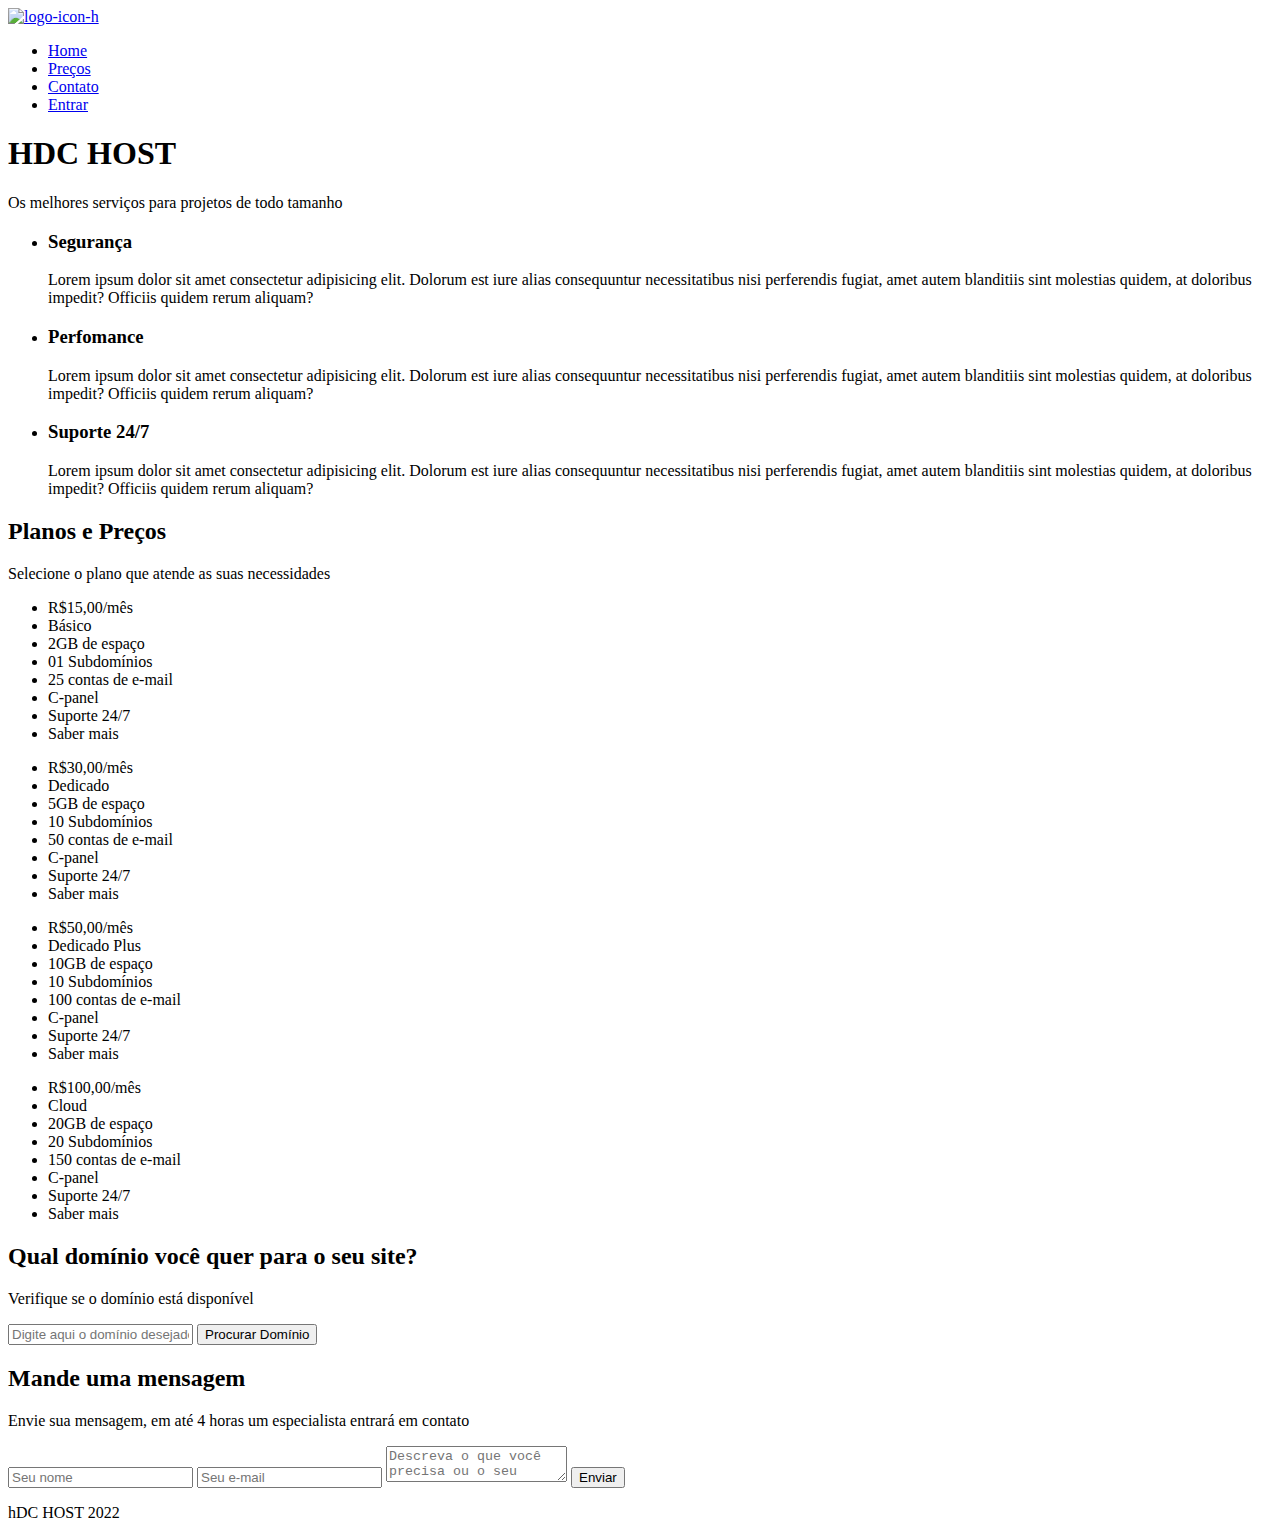
==== HDC_HOST/index.html @ 8de10107 "Commit e push 02 projetos" ====
<!DOCTYPE html>
<html lang="pt-br">
<head>
    <meta charset="UTF-8">
    <meta name="viewport" content="width=device-width, initial-scale=1.0">
    <title>HDC HOST</title>
    <!--Ícones-->
    <link rel="stylesheet" href="https://cdnjs.cloudflare.com/ajax/libs/font-awesome/6.5.2/css/all.min.css" integrity="sha512-SnH5WK+bZxgPHs44uWIX+LLJAJ9/2PkPKZ5QiAj6Ta86w+fsb2TkcmfRyVX3pBnMFcV7oQPJkl9QevSCWr3W6A==" crossorigin="anonymous" referrerpolicy="no-referrer" />

    <link rel="stylesheet" href="/css/style.css">
</head>
<body>

    <!--

        Aqui declaramos uma div para o "container" num todo, o bloco com todos os elementos(<nav>, <ul>...) e uma div para a <nav> (a barra de navegação)
            temos aqui um container para todo o site. Os parâmetros passado nas css estão sendo para os elementos filho desse container que recebe o tamanho total do nosso site
    -->
    <div class="container">
        <div class="navbar-container">
            <!--tag semantica para barra de navegacao-->
            <nav>
                <a href="#">
                    <img src="/img/logo-H.jpg" alt="logo-icon-h" class="logo">
                </a>

                <!--tag de lista não ordenada para links na barra de navegação-->
                <ul class="navbar-items">
                    <li>
                        <a href="#">Home</a>
                    </li>
                    <li>
                        <a href="#">Preços</a>
                    </li>
                    <li>
                        <a href="#">Contato</a>
                    </li>
                    <li>
                        <a href="#" class="default-btn">Entrar</a>
                    </li>
                </ul>
            </nav>
        </div>


          <!--tag para conteúdo principal do ínicio da página-->
          <main>
            <div class="main-banner">
                <h1>HDC HOST</h1>
                <p>Os melhores serviços para projetos de todo tamanho</p>
            </div>

            <section class="services-container">

                <!-- uso de tag ul para poder descrever em lista os serviços -->
                <ul>
                    <li>
                        <!--uso do font awesome importado no head-->
                        <i class="fas fa-shield-alt"></i>
                        <h3>Segurança</h3>
                        <p>Lorem ipsum dolor sit amet consectetur adipisicing elit. Dolorum est iure alias consequuntur necessitatibus nisi perferendis fugiat, amet autem blanditiis sint molestias quidem, at doloribus impedit? Officiis quidem rerum aliquam?</p>
                    </li>
                    <li>
                        <i class="fas fa-rocket"></i>
                        <h3>Perfomance</h3>
                        <p>Lorem ipsum dolor sit amet consectetur adipisicing elit. Dolorum est iure alias consequuntur necessitatibus nisi perferendis fugiat, amet autem blanditiis sint molestias quidem, at doloribus impedit? Officiis quidem rerum aliquam?</p>
                    </li>
                    <li>
                        <i class="fas fa-comments"></i>
                        <h3>Suporte 24/7</h3>
                        <p>Lorem ipsum dolor sit amet consectetur adipisicing elit. Dolorum est iure alias consequuntur necessitatibus nisi perferendis fugiat, amet autem blanditiis sint molestias quidem, at doloribus impedit? Officiis quidem rerum aliquam?</p>

                    </li>
                </ul>

            </section>

            <section class="price-container">
                
                <h2>Planos e Preços</h2>
                
                <p>Selecione o plano que atende as suas necessidades</p>
                
                <div class="plans-container">
                    
                    <div class="plans">
                        <ul>
                            <li class="price">R$15,00/mês</li>
                            <li class="plans-name">Básico</li>
                            <li>2GB de espaço</li>
                            <li>01 Subdomínios</li>
                            <li>25 contas de e-mail</li>
                            <li>C-panel</li>
                            <li>Suporte 24/7</li>
                            <li class="price-btn">Saber mais</li>
                        </ul>
                    </div>

                    <div class="plans">
                        <ul>
                            <li class="price">R$30,00/mês</li>
                            <li class="plans-name">Dedicado</li>
                            <li>5GB de espaço</li>
                            <li>10 Subdomínios</li>
                            <li>50 contas de e-mail</li>
                            <li>C-panel</li>
                            <li>Suporte 24/7</li>
                            <li class="price-btn">Saber mais</li>
                        </ul>
                    </div>

                    <div class="plans recomendado">
                        <ul>
                            <li class="price recomendado">R$50,00/mês</li>
                            <li class="plans-name">Dedicado Plus</li>
                            <li>10GB de espaço</li>
                            <li>10 Subdomínios</li>
                            <li>100 contas de e-mail</li>
                            <li>C-panel</li>
                            <li>Suporte 24/7</li>
                            <li class="price-btn recomendado">Saber mais</li>
                        </ul>
                    </div>

                    <div class="plans">
                        <ul>
                            <li class="price">R$100,00/mês</li>
                            <li class="plans-name">Cloud</li>
                            <li>20GB de espaço</li>
                            <li>20 Subdomínios</li>
                            <li>150 contas de e-mail</li>
                            <li>C-panel</li>
                            <li>Suporte 24/7</li>
                            <li class="price-btn">Saber mais</li>
                        </ul>
                    </div>

                </div>

            </section>
            <!-- secao para busca de dominio -->
            <section class="procure-dominio">
            <h2>Qual domínio você quer para o seu site?</h2>
            <p>Verifique se o domínio está disponível</p>

            <form>
                <input type="text" class="domínio" id="domínio" placeholder="Digite aqui o domínio desejado...">

                <input type="submit" value="Procurar Domínio">
            </form>

            </section>

            <!-- secao para contato -->
            
            <section class="contato-container">
                <h2>Mande uma mensagem</h2>
                <p>Envie sua mensagem, em até 4 horas um especialista entrará em contato</p>
                <form>
                    <input type="text" name="nome" id="nome" placeholder="Seu nome">
                    <input type="email" name="email" id="email" placeholder="Seu e-mail">
                    <textarea name="mensagem" id="mensagem" placeholder="Descreva o que você precisa ou o seu projeto"></textarea>
                    <input type="submit" value="Enviar">
                </form>
            </section>

        </main>
        <footer>
            <p>hDC HOST 2022</p>
        </footer>
    </div>
</body>
</html>
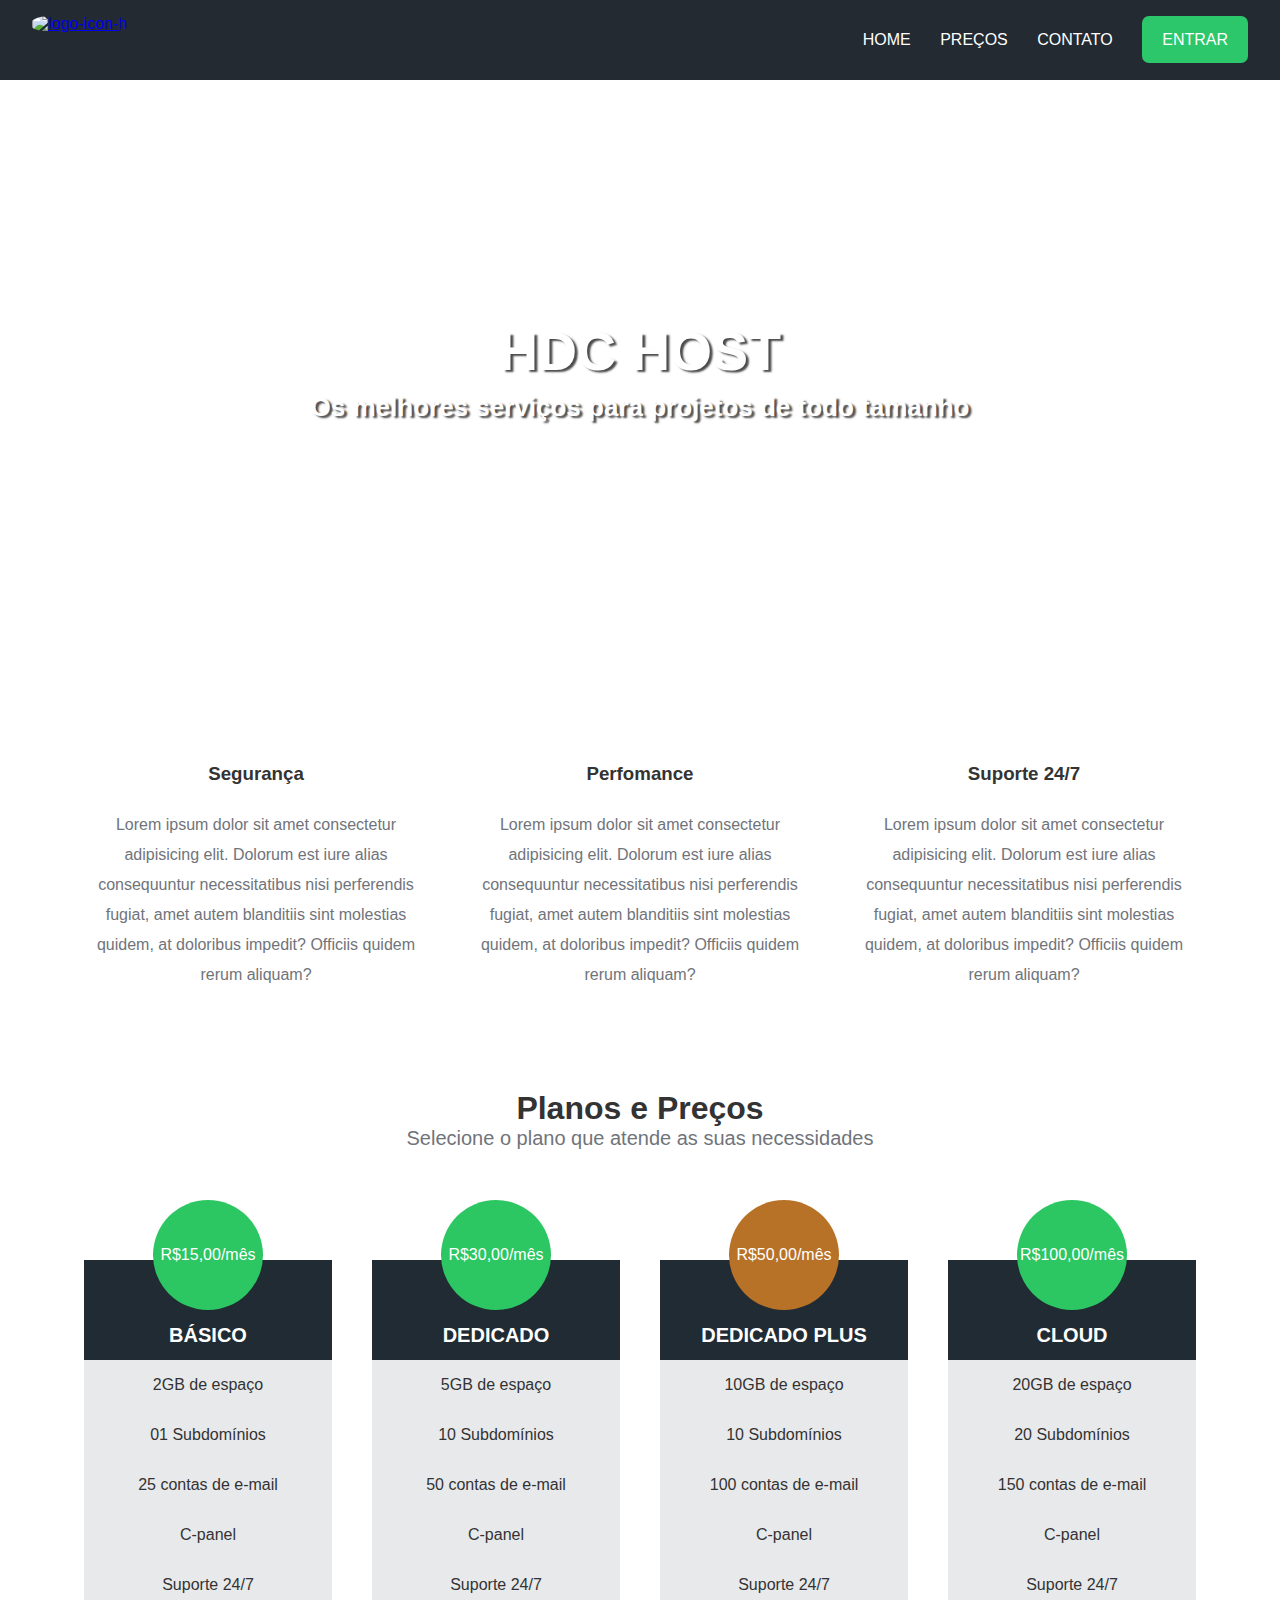
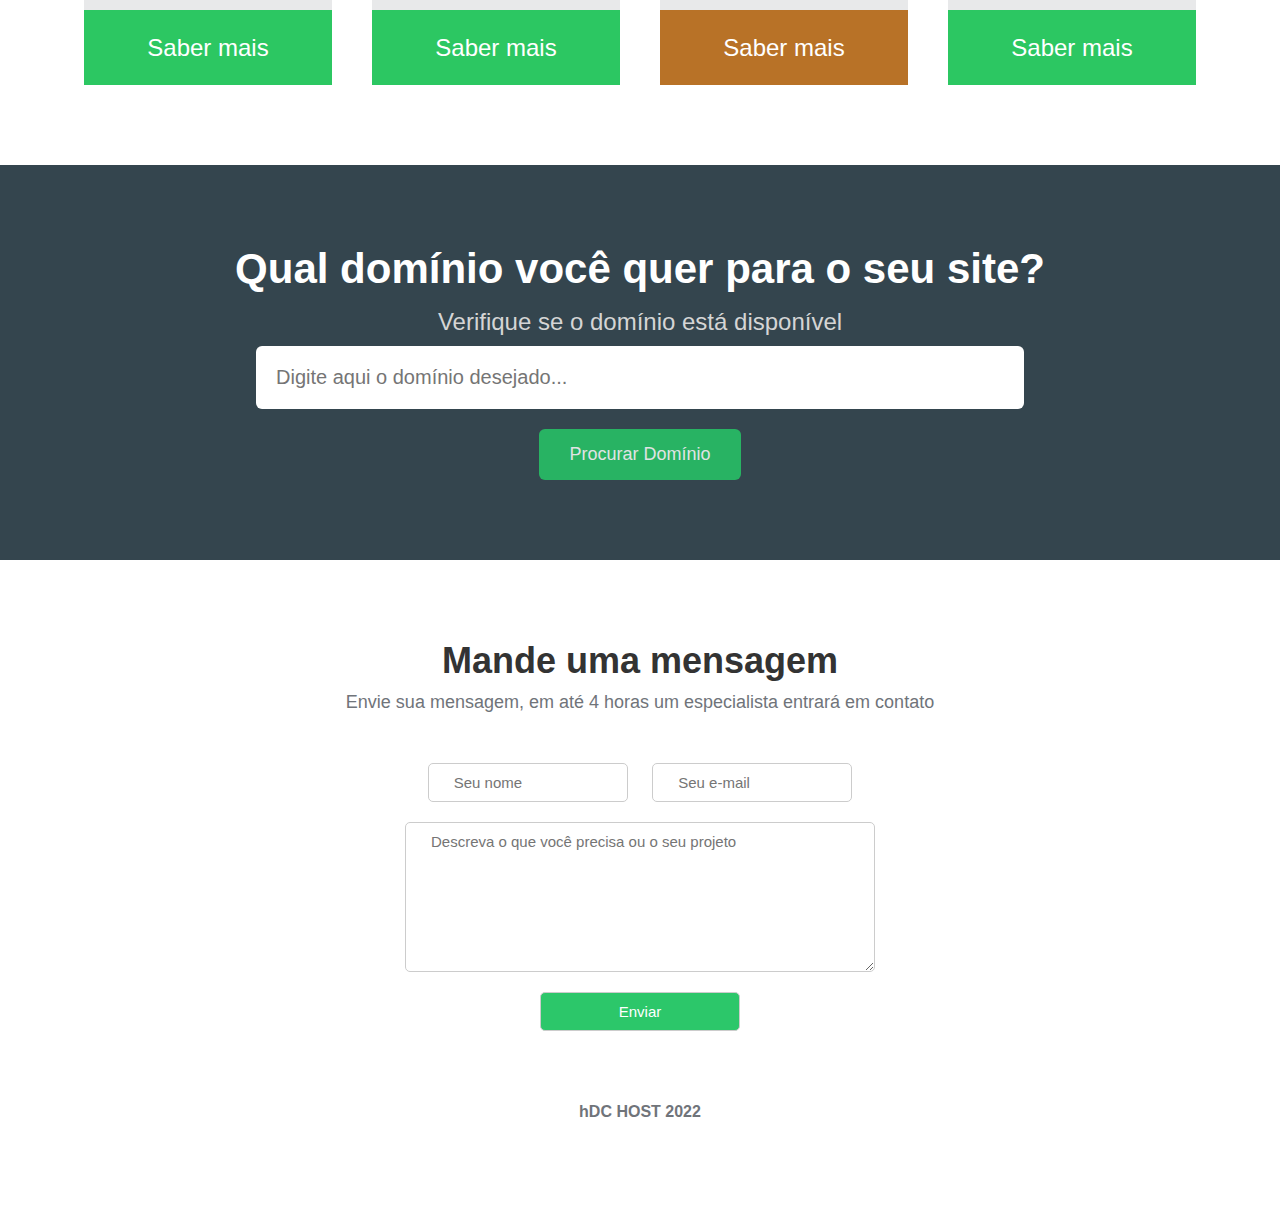
==== commit a5147851: "Atualizar o index.html" ====
--- a/HDC_HOST/index.html
+++ b/HDC_HOST/index.html
@@ -7,7 +7,7 @@
     <!--Ícones-->
     <link rel="stylesheet" href="https://cdnjs.cloudflare.com/ajax/libs/font-awesome/6.5.2/css/all.min.css" integrity="sha512-SnH5WK+bZxgPHs44uWIX+LLJAJ9/2PkPKZ5QiAj6Ta86w+fsb2TkcmfRyVX3pBnMFcV7oQPJkl9QevSCWr3W6A==" crossorigin="anonymous" referrerpolicy="no-referrer" />
 
-    <link rel="stylesheet" href="/css/style.css">
+    <link rel="stylesheet" href="css/style.css">
 </head>
 <body>
 
--- a/HDC_HOST/css/style.css
+++ b/HDC_HOST/css/style.css
@@ -0,0 +1,417 @@
+/*Geral */
+*{
+    margin: 0;
+    padding: 0;
+    font-family: Helvetica, Arial;
+    /*box-sizing para os inputs nao sobreporem as larguras das divs pai*/
+    box-sizing: border-box;
+}
+
+h1,h2,h3{
+    color: #333;
+}
+
+p{
+    color: #70747a;
+}
+
+/*navbar*/
+.navbar-container{
+    width: 100%;
+    height: 80px;
+    background-color: #232a31;
+    /*o padding dessa maneira faz com que não tenha espaçamento acima ou abaixo, mas cria uma área de respiro para as laterais*/
+    padding: 0 2rem;
+}
+
+
+nav{
+    position: relative;
+}
+
+.logo{
+    width: 50px;
+    margin-top: 15px;
+    border-radius: 35%;
+}
+
+/*configuracao da lista puxando UL*/
+
+.navbar-items{
+    position: absolute;
+    right: 0;
+    height: 80px;
+    line-height: 80px;
+    margin: 0;
+    display: inline-block;
+}
+
+/*configuracao das li separadas*/
+
+.navbar-items li{
+    display: inline-block;
+    text-transform: uppercase;
+    margin-left: 25px;
+}
+
+
+.navbar-items a {
+    text-decoration: none;
+    color: white;
+    /*deixa o hover suave*/
+    transition: 0.6s;
+}
+
+.navbar-items a:hover{
+    color: #CCC;
+}
+
+.default-btn{
+    padding: 15px 20px;
+    background-color: #2cc76a;
+    border-radius: 7px;
+}
+
+.navbar-items .default-btn:hover{
+    background-color: #20ab57;
+    color: #FFF;
+}
+
+
+/*main banner - a foto com o destaque do site*/
+.main-banner{
+    /*a propriedade background-image faz a imagem ficar dentro do tamanho da div/main (ou elemento pai que for inserido)*/
+    background-image: url(/img/bg-top.jpg);
+    background-position: center;
+    background-size: cover;
+    padding: 15rem 0;
+}
+
+/*O uso da classe mais elemento na frente permite a estilização apenas para aquele item*/
+
+.main-banner h1,
+.main-banner p{
+    color: #FFF;
+    text-align: center;
+    font-weight: bold;
+    text-shadow: #000000b5 3px 2px 2px;
+}
+
+.main-banner h1{
+    font-size: 54px;
+}
+
+.main-banner p{
+    margin-top: 10px;
+    font-size: 26px;
+}
+
+/*Serviços*/
+
+/*Definição do tamanho e dimensao do bloco*/
+.services-container{
+    padding: 5rem 0;
+
+}
+
+/* tamanho do bloco inteiro  */
+.services-container ul{
+    display: flex;
+    width: 90%;
+    margin: 0 auto;
+}
+
+.services-container li{
+    /* parametro 1 - grow 1 - shrink 200px - base do elemento */
+    flex: 1 1 200px;
+    list-style: none;
+    /* Declarado os parametros para li aplica no geral em todo item da lista */
+    text-align: center;
+    padding: 20px;
+}
+
+.fas{
+    font-size: 50px;
+    margin-bottom: 20px;
+}
+
+.fa-shield-alt{
+    color: #2cc76a;
+}
+.fa-rocket{
+    color: #ef3f29;
+}
+.fa-comments{
+    color: #ef8f29;
+}
+
+.services-container h3{
+    margin-bottom: 25px;
+}
+
+.services-container p{
+    line-height: 30px;
+}
+
+/*estilização das listas*/
+
+/*por padrao do html, as divs com ul virão todas em sequencia*/
+
+/*container e titulo*/
+
+.price-container{
+    /*afastamento da próxima seção*/
+    padding-bottom: 5rem;
+    text-align: center;
+}
+
+.price-container h2{
+    font-size: 32px;
+}
+
+/*listas e paragrafos*/
+.price-container p{
+    font-size: 20px;
+}
+
+.plans-container{
+    /*display flex permite os itens serem trocados no alinhamento*/
+    display: flex;
+    /*justify-content pega as divs da div pai e os alinha conforme o parametro, nesse caso no espaco entre eles */
+    justify-content: space-between;
+    width: 90%;
+    /* margin de 50px acima, automatico aos lados e 0 abaixo*/
+    margin: 50px auto 0;
+}
+
+/*divs com os planos*/
+
+.plans{
+    /*todos os planos ficam com o mesmo tamanho na proporcao*/
+    flex: 1;
+    max-width: 275px;
+    margin: 0 20px;
+}
+
+.plans ul{
+    padding: 0;
+}
+
+.plans li{
+    list-style: none;
+    height: 50px;
+    line-height: 50px;
+    background-color: #e8e9ea;
+    color: #333;
+}
+
+.plans .price{
+    width: 110px;
+    height: 110px;
+    border-radius: 50%;
+    background-color: #2cc762;
+    line-height: 110px;
+    text-align: center;
+    color: #FFF;
+    margin: 0 auto -50px;
+    font-size: 16px;
+    position: relative;
+}
+
+/*nome dos planos e botao*/
+
+.plans .plans-name{
+    text-transform: uppercase;
+    color: #FFF;
+    font-size: 20px;
+    font-weight: bolder;
+    background-color: #202b34;
+    padding: 50px 0;
+}
+
+.plans .price-btn{
+    background-color: #2cc762;
+    color: #FFF;
+    font-size: 24px;
+    line-height: 75px;
+    height: 75px;
+    cursor: pointer;
+}
+
+/*Plano recomendado*/
+
+.plans .recomendado{
+    background-color: #b87227;
+}
+
+/* Secao do input para busca de dominio */
+.procure-dominio{
+    background-color: #34454e;
+    text-align: center;
+    padding: 5rem 0;
+}
+
+.procure-dominio h2{
+    color: #FFF;
+    font-size: 42px;
+    margin-bottom: 15px;
+}
+
+.procure-dominio p{
+    color: #D5D5D5;
+    font-size: 24px;
+    margin-bottom: 10px;
+}
+
+.procure-dominio input{
+    display: block;
+    border: none;
+    border-radius: 6px;
+    margin: 0 auto;
+}
+
+.procure-dominio input[type="text"]{
+    width: 60%;
+    padding: 20px;
+    font-size: 20px;
+    margin-bottom: 20px;
+}
+
+.procure-dominio input[type="submit"]{
+    background-color: #27c767;
+    padding: 15px 30px;
+    color: #FFF;
+    font-size: 18px;
+    cursor: pointer;
+    opacity: 0.85;
+}
+.procure-dominio input[type="submit"]:hover{
+     opacity: 1;
+}
+
+/* secao para o envio de mensagem */
+.contato-container{
+    text-align: center;
+    padding: 5rem 0 2rem 0;
+}
+.contato-container h2{
+    font-size: 36px;
+    margin-bottom: 10px;
+}
+.contato-container p{
+    font-size: 18px;
+    margin-bottom: 50px;
+}
+
+.contato-container input, .contato-container textarea{
+    width: 200px;
+    padding: 10px 25px;
+    font-size: 15px;
+    border-radius: 5px;
+    border: 1px solid #CCC;
+    margin: 0 10px 20px;
+}
+
+.contato-container textarea{
+    display: block;
+    margin: 0 auto 20px;
+    width: 470px;
+    height: 150px;
+}
+.contato-container input[type="submit"]{
+    display: block;
+    margin: 0 auto;
+    color: #FFF;
+    background-color: #2cc76a;
+    cursor: pointer;
+}
+
+/* footer */
+footer{
+    text-align: center;
+    font-weight: bold;
+    margin: 40px 0 100px;
+}
+
+/* responsividade */
+@media (max-width: 1100px){
+    .plans-container{
+        width: 95%;
+    }
+    .plans{
+        margin: 0 5px;
+    }
+}
+/* tablets 900px */
+@media(max-width: 900px){
+    .main-banner p{
+        font-size: 20px;
+        padding: 0 6 rem;
+
+    }
+    .procure-dominio{
+        padding: 2rem 4rem;
+    }
+    .procure-dominio h2{
+        font-size: 36px;
+    }
+}
+/* celulares */
+
+@media(max-width: 576px){
+    /* isso fará os planos serem exibidos um abaixo do outro */
+    html, body{
+        overflow-x: hidden;
+    }
+    .navbar-items{
+        font-size: 8px;
+        margin-left: 8px;
+    }
+    .logo{
+        width: 30px;
+        margin-top: 20px;
+    }
+
+    .services-container ul{
+        flex-direction: column;
+        margin-bottom: 20px;
+    }
+
+    .main-banner p{
+        font-size: 18px;
+        padding: 0 2rem;
+
+    }
+
+    .plans-container{
+        flex-direction: column;
+        width: 100%;
+        padding: 0 2rem;
+        margin-bottom: 15px;
+    }
+    .plans{
+        width: 100%;
+        max-width: 100%;
+        margin-bottom: 20px;
+    }
+    .contato-container{
+        padding: 3rem 2rem;
+    }
+    .contato-container input, .contato-container textarea{
+        width: 100%;
+        margin: 10px 0;
+    }
+    .procure-dominio h2{
+        font-size: 24px;
+    }
+    .procure-dominio p{
+        font-size: 18px;
+    }
+    .procure-dominio input[type="text"]{
+        width: 100%;
+        font-size: 15px;
+    }
+    .procure-dominio input[type="submit"]{
+        font-size: 12px;
+    }
+}
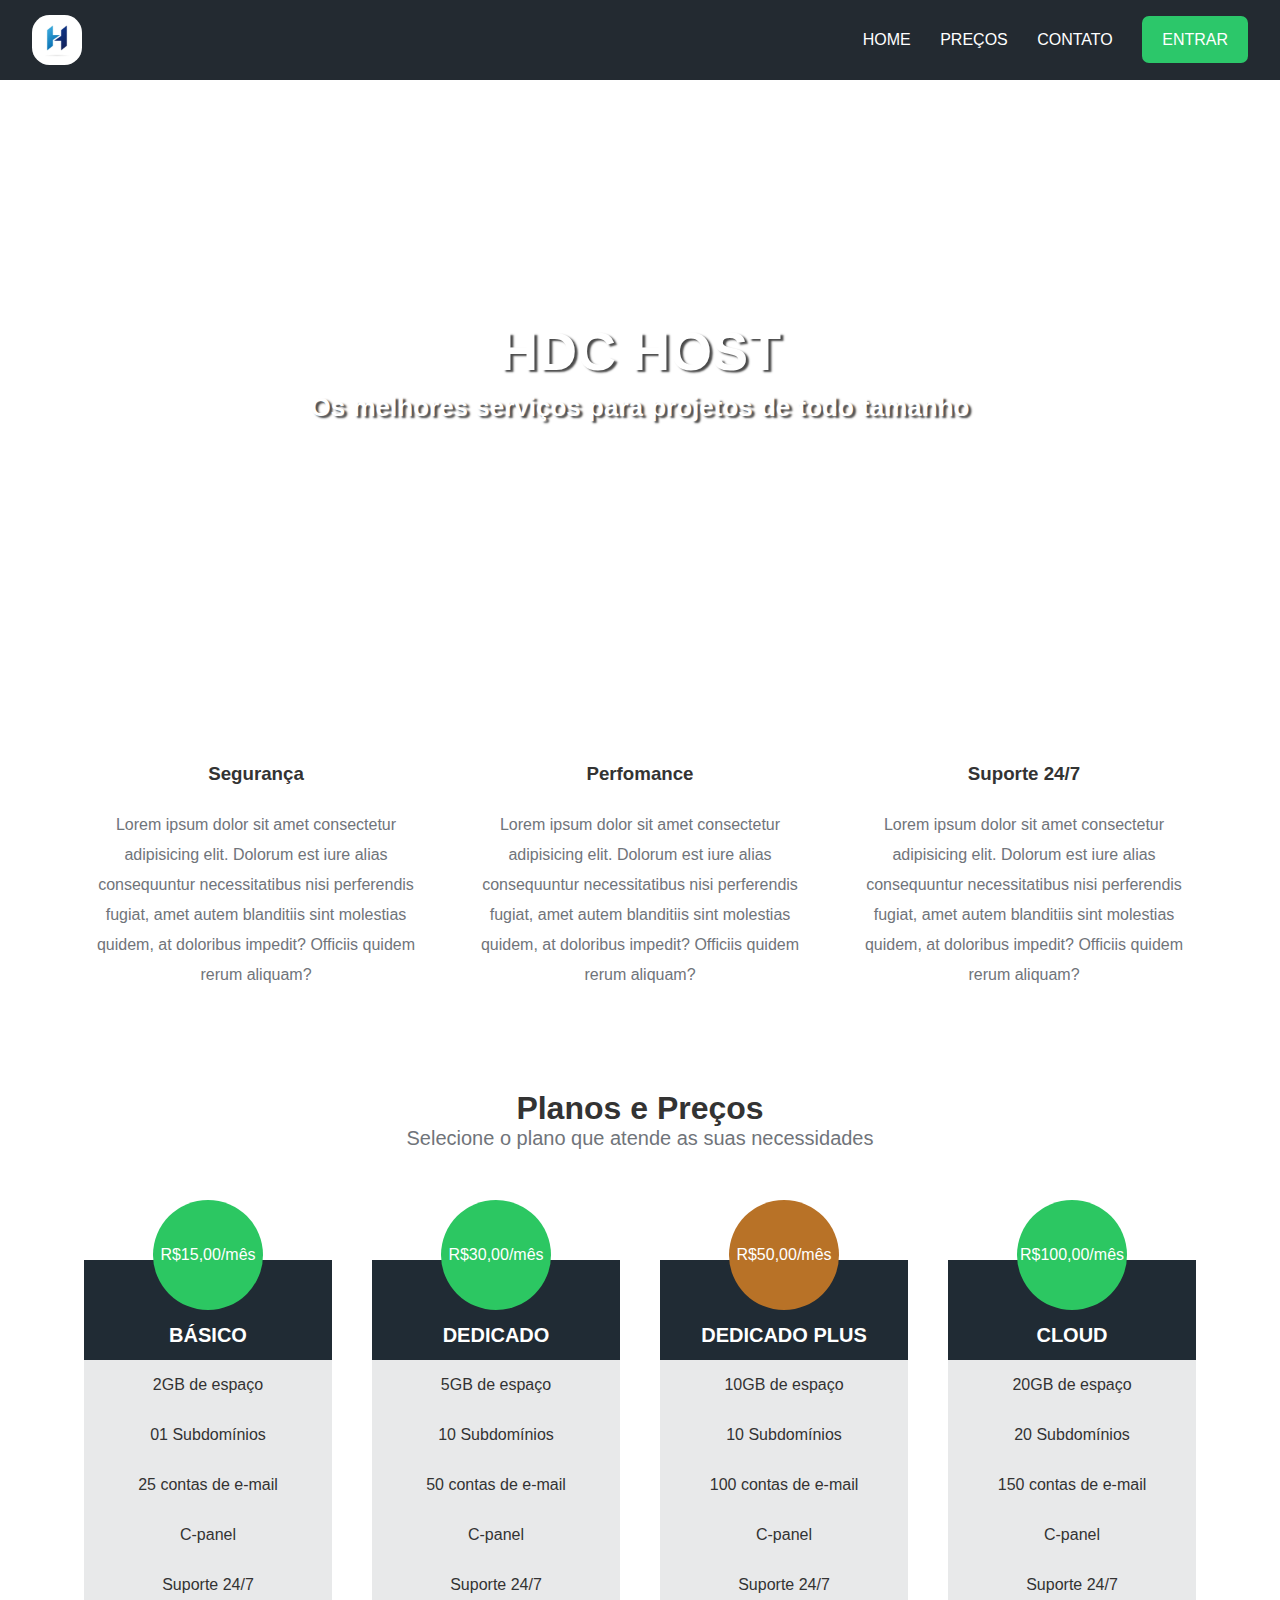
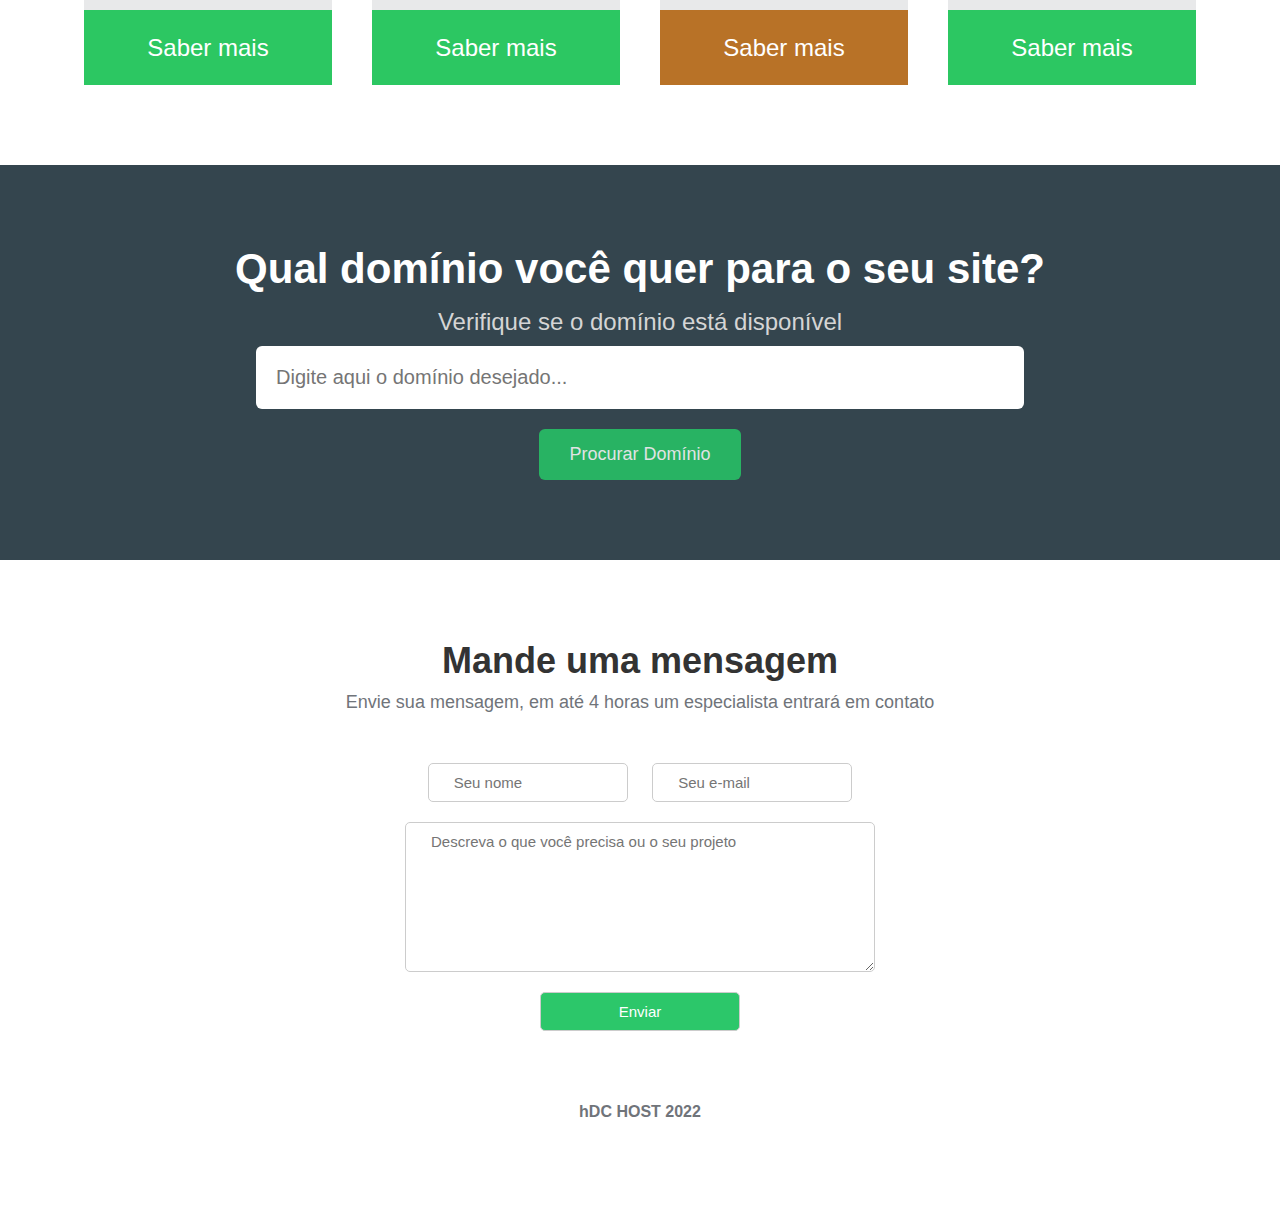
==== commit 42601e61: "Atualizar o index.html" ====
--- a/HDC_HOST/index.html
+++ b/HDC_HOST/index.html
@@ -7,7 +7,7 @@
     <!--Ícones-->
     <link rel="stylesheet" href="https://cdnjs.cloudflare.com/ajax/libs/font-awesome/6.5.2/css/all.min.css" integrity="sha512-SnH5WK+bZxgPHs44uWIX+LLJAJ9/2PkPKZ5QiAj6Ta86w+fsb2TkcmfRyVX3pBnMFcV7oQPJkl9QevSCWr3W6A==" crossorigin="anonymous" referrerpolicy="no-referrer" />
 
-    <link rel="stylesheet" href="css/style.css">
+    <link rel="stylesheet" href="./css/style.css">
 </head>
 <body>
 
@@ -21,7 +21,7 @@
             <!--tag semantica para barra de navegacao-->
             <nav>
                 <a href="#">
-                    <img src="/img/logo-H.jpg" alt="logo-icon-h" class="logo">
+                    <img src="img/logo-H.jpg" alt="logo-icon-h" class="logo">
                 </a>
 
                 <!--tag de lista não ordenada para links na barra de navegação-->
